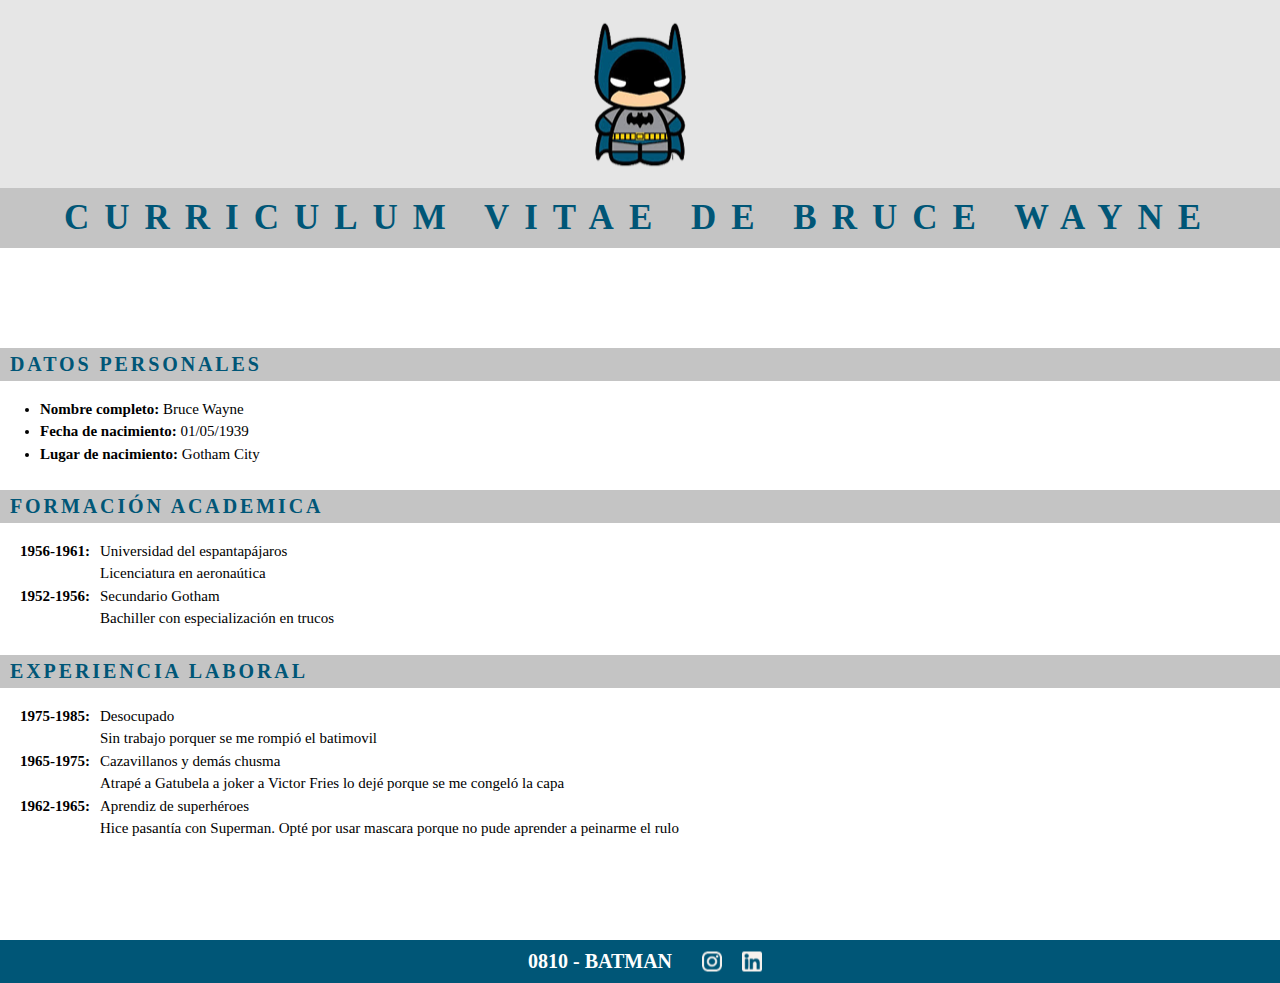
==== index.html @ cb0e0db5 "Estructurando proyecto" ====
<!DOCTYPE html>
<html lang="en">
  <head>
    <meta charset="UTF-8" />
    <meta http-equiv="X-UA-Compatible" content="IE=edge" />
    <meta name="viewport" content="width=device-width, initial-scale=1.0" />
    <link rel="stylesheet" href="css/normalize.css" />
    <link rel="stylesheet" href="css/styles.css" />
    <title>Curriculum vitae</title>
  </head>
  <body>
    <header class="header">
      <img class="header__imagen" src="img/logo-batman.svg" alt="logo imagen" />

      <h1 class="header__titulo titulos titulos--spacing">
        Curriculum Vitae de Bruce Wayne
      </h1>
    </header>

    <main>
      <section class="contenido">
        <h2 class="contenido__titulo titulos">Datos Personales</h2>
        <ul class="contenido__texto">
          <li><span>Nombre completo: </span> Bruce Wayne</li>
          <li><span>Fecha de nacimiento: </span>01/05/1939</li>
          <li><span>Lugar de nacimiento: </span>Gotham City</li>
        </ul>
      </section>
      <section class="contenido">
        <h2 class="contenido__titulo titulos">Formación Academica</h2>
        <ul class="contenido__texto">
          <li class="lista__flex">
            <span>1956-1961: </span>
            <div class="lista__texto">
              <p>Universidad del espantapájaros</p>
              <p>Licenciatura en aeronaútica</p>
            </div>
          </li>

          <li class="lista__flex">
            <span>1952-1956: </span>
            <div class="lista__texto">
              <p>Secundario Gotham</p>
              <p>Bachiller con especialización en trucos</p>
            </div>
          </li>
        </ul>
      </section>
      <section class="contenido">
        <h2 class="contenido__titulo titulos">Experiencia Laboral</h2>
        <ul class="contenido__texto">
          <li class="lista__flex">
            <span>1975-1985: </span>
            <div class="lista__texto">
              <p>Desocupado</p>
              <p>Sin trabajo porquer se me rompió el batimovil</p>
            </div>
          </li>
          <li class="lista__flex">
            <span>1965-1975:</span>
            <div class="lista__texto">
              <p>Cazavillanos y demás chusma</p>
              <p>
                Atrapé a Gatubela a joker a Victor Fries lo dejé porque se me
                congeló la capa
              </p>
            </div>
          </li>
          <li class="lista__flex">
            <span>1962-1965:</span>
            <div class="lista__texto">
              <p>Aprendiz de superhéroes</p>
              <p>
                Hice pasantía con Superman. Opté por usar mascara porque no pude
                aprender a peinarme el rulo
              </p>
            </div>
          </li>
        </ul>
      </section>
    </main>
  </body>

  <footer class="footer">
    <p class="footer__texto">0810 - BATMAN</p>
    <img src="img/logo-instagram.svg" alt="loog_instagram" />
    <img src="img/logo.linkedin.svg" alt="logo_instagram" />
  </footer>
</html>
---- css/styles.css ----
html {
  box-sizing: border-box;
  background-color: #ffff;
  font-size: 62.5%; /* 1REM = 10px*/
  font-family: 'Times New Roman', Times, serif;
}

*,
*:before,
*:after {
  box-sizing: inherit;
}

h1 {
  font-size: 3.5rem; /* Aumenta el tamaño de fuente */
  padding: 1rem;
}

h2 {
  font-size: 2rem;
  padding: 0.5rem;
}

.header {
  background-color: #e6e6e6;
  margin-bottom: 10rem;
}

.header__titulo {
  text-align: center;
  margin: 0;
}

.header__imagen {
  display: block;
  margin: 0 auto;
  padding: 2rem;
}

/* utlilidad */
.titulos {
  color: #005677;
  text-transform: uppercase;
  background-color: #c4c4c4;
  letter-spacing: 0.29rem;
  font-weight: bold;
}

.titulos--spacing {
  letter-spacing: 1.5rem;
}

/* sección */
.contenido {
  margin-bottom: 2.5rem;
}

.contenido:last-of-type {
  margin-bottom: 10rem;
}

.contenido__titulo {
  padding-left: 1rem;
}
.contenido .contenido__texto {
  list-style-type: none;
  padding-left: 2rem;
}

.contenido:first-child .contenido__texto {
  list-style-type: disc;
  padding-left: 4rem;
}

.contenido__texto {
  line-height: 1.5;
  font-size: 1.5rem;
}

span {
  font-weight: bold;
}

.lista__flex {
  display: flex;
  gap: 1rem;
}

.lista__texto p {
  margin: 0;
}

.lista__texto {
  display: flex;
  flex-direction: column;
}

.footer {
  display: flex;
  gap: 2rem;
  justify-content: center;
  color: #ffff;
  text-transform: uppercase;
  background-color: #005677;
  font-size: 2rem;
}

.footer__texto {
  margin: 1rem;
  font-weight: bold;
}
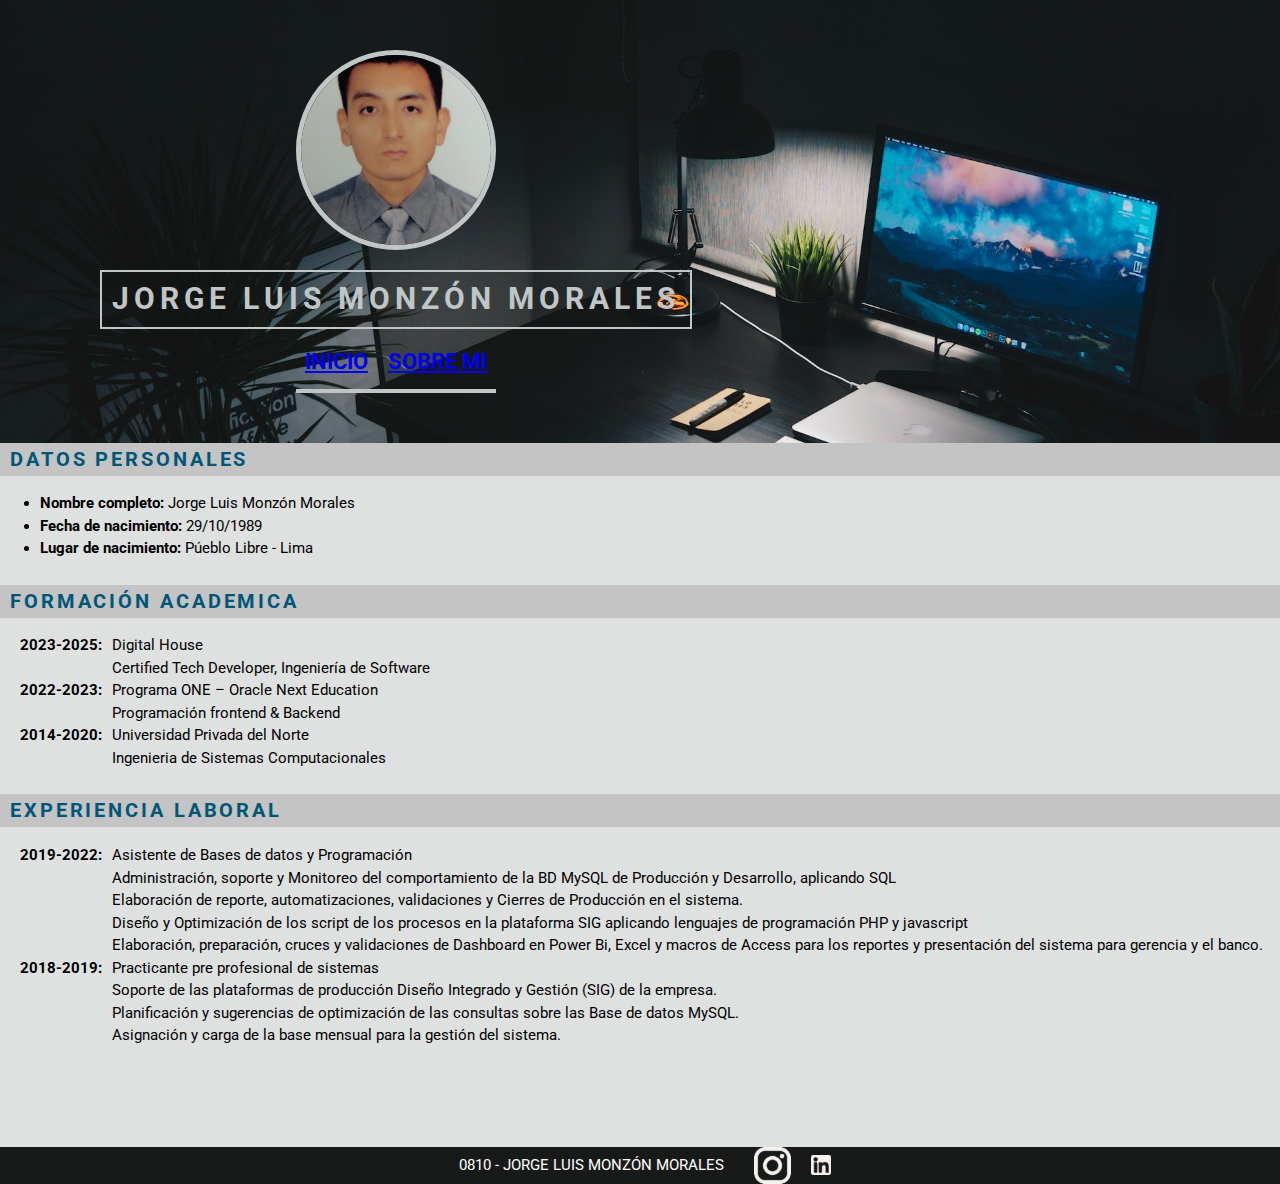
==== commit ec288b23: "finalizando paginas sobre mi" ====
--- a/index.html
+++ b/index.html
@@ -4,44 +4,66 @@
     <meta charset="UTF-8" />
     <meta http-equiv="X-UA-Compatible" content="IE=edge" />
     <meta name="viewport" content="width=device-width, initial-scale=1.0" />
+    <link rel="preconnect" href="https://fonts.googleapis.com" />
+    <link rel="preconnect" href="https://fonts.gstatic.com" crossorigin />
+    <link
+      href="https://fonts.googleapis.com/css2?family=Roboto:wght@400;700&display=swap"
+      rel="stylesheet"
+    />
     <link rel="stylesheet" href="css/normalize.css" />
     <link rel="stylesheet" href="css/styles.css" />
     <title>Curriculum vitae</title>
   </head>
   <body>
     <header class="header">
-      <img class="header__imagen" src="img/logo-batman.svg" alt="logo imagen" />
+      <div class="header__contenido">
+        <img class="header__imagen" src="img/foto.jpg" alt="foto-perfil" />
 
-      <h1 class="header__titulo titulos titulos--spacing">
-        Curriculum Vitae de Bruce Wayne
-      </h1>
+        <h1 class="header__titulo titulos--spacing">
+          Jorge Luis Monzón Morales
+        </h1>
+        <nav class="header__links">
+          <li class="header__link"><a href="index.html">Inicio</a></li>
+          <li class="header__link"><a href="sobre-mi.html">Sobre mi</a></li>
+        </nav>
+        <div class="header__separador">
+          <div class="header__border"></div>
+        </div>
+      </div>
+      <div></div>
     </header>
 
-    <main>
+    <main class="main">
       <section class="contenido">
         <h2 class="contenido__titulo titulos">Datos Personales</h2>
         <ul class="contenido__texto">
-          <li><span>Nombre completo: </span> Bruce Wayne</li>
-          <li><span>Fecha de nacimiento: </span>01/05/1939</li>
-          <li><span>Lugar de nacimiento: </span>Gotham City</li>
+          <li><span>Nombre completo: </span>Jorge Luis Monzón Morales</li>
+          <li><span>Fecha de nacimiento: </span>29/10/1989</li>
+          <li><span>Lugar de nacimiento: </span>Púeblo Libre - Lima</li>
         </ul>
       </section>
       <section class="contenido">
         <h2 class="contenido__titulo titulos">Formación Academica</h2>
         <ul class="contenido__texto">
           <li class="lista__flex">
-            <span>1956-1961: </span>
+            <span>2023-2025: </span>
             <div class="lista__texto">
-              <p>Universidad del espantapájaros</p>
-              <p>Licenciatura en aeronaútica</p>
+              <p>Digital House</p>
+              <p>Certified Tech Developer, Ingeniería de Software</p>
             </div>
           </li>
-
           <li class="lista__flex">
-            <span>1952-1956: </span>
+            <span>2022-2023:</span>
             <div class="lista__texto">
-              <p>Secundario Gotham</p>
-              <p>Bachiller con especialización en trucos</p>
+              <p>Programa ONE – Oracle Next Education</p>
+              <p>Programación frontend & Backend</p>
+            </div>
+          </li>
+          <li class="lista__flex">
+            <span>2014-2020: </span>
+            <div class="lista__texto">
+              <p>Universidad Privada del Norte</p>
+              <p>Ingenieria de Sistemas Computacionales</p>
             </div>
           </li>
         </ul>
@@ -50,29 +72,44 @@
         <h2 class="contenido__titulo titulos">Experiencia Laboral</h2>
         <ul class="contenido__texto">
           <li class="lista__flex">
-            <span>1975-1985: </span>
+            <span>2019-2022:</span>
             <div class="lista__texto">
-              <p>Desocupado</p>
-              <p>Sin trabajo porquer se me rompió el batimovil</p>
-            </div>
-          </li>
-          <li class="lista__flex">
-            <span>1965-1975:</span>
-            <div class="lista__texto">
-              <p>Cazavillanos y demás chusma</p>
+              <p>Asistente de Bases de datos y Programación</p>
               <p>
-                Atrapé a Gatubela a joker a Victor Fries lo dejé porque se me
-                congeló la capa
+                Administración, soporte y Monitoreo del comportamiento de la BD
+                MySQL de Producción y Desarrollo, aplicando SQL
+              </p>
+              <p>
+                Elaboración de reporte, automatizaciones, validaciones y Cierres
+                de Producción en el sistema.
+              </p>
+              <p>
+                Diseño y Optimización de los script de los procesos en la
+                plataforma SIG aplicando lenguajes de programación PHP y
+                javascript
+              </p>
+              <p>
+                Elaboración, preparación, cruces y validaciones de Dashboard en
+                Power Bi, Excel y macros de Access para los reportes y
+                presentación del sistema para gerencia y el banco.
               </p>
             </div>
           </li>
           <li class="lista__flex">
-            <span>1962-1965:</span>
+            <span>2018-2019:</span>
             <div class="lista__texto">
-              <p>Aprendiz de superhéroes</p>
+              <p>Practicante pre profesional de sistemas</p>
               <p>
-                Hice pasantía con Superman. Opté por usar mascara porque no pude
-                aprender a peinarme el rulo
+                Soporte de las plataformas de producción Diseño Integrado y
+                Gestión (SIG) de la empresa.
+              </p>
+              <p>
+                Planificación y sugerencias de optimización de las consultas
+                sobre las Base de datos MySQL.
+              </p>
+              <p>
+                Asignación y carga de la base mensual para la gestión del
+                sistema.
               </p>
             </div>
           </li>
@@ -82,8 +119,15 @@
   </body>
 
   <footer class="footer">
-    <p class="footer__texto">0810 - BATMAN</p>
-    <img src="img/logo-instagram.svg" alt="loog_instagram" />
-    <img src="img/logo.linkedin.svg" alt="logo_instagram" />
+    <p class="footer__texto">0810 - Jorge Luis Monzón Morales</p>
+
+    <img src="img/logo-instagram.svg" alt="logo_instagram" />
+    <a
+      class="footer__logolinkedin"
+      target="_blank"
+      href="https://www.linkedin.com/in/jorge-luis-monzon-morales/"
+    >
+      <img src="img/logo.linkedin.svg" alt="logo_instagram"
+    /></a>
   </footer>
 </html>
--- a/css/styles.css
+++ b/css/styles.css
@@ -1,8 +1,20 @@
-html {
+:root {
+  --negro: #181919;
+  --gris: #dfe1e1;
+  --gris-claro: #c0c5c5;
+  --blanco: #ffffff;
+  --fuente: 'Roboto', sans-serif;
+}
+
+html,
+body {
   box-sizing: border-box;
-  background-color: #ffff;
   font-size: 62.5%; /* 1REM = 10px*/
-  font-family: 'Times New Roman', Times, serif;
+  font-family: var(--fuente);
+  background-color: var(--gris);
+  height: 100%;
+  margin: 0;
+  padding: 0;
 }
 
 *,
@@ -12,7 +24,7 @@
 }
 
 h1 {
-  font-size: 3.5rem; /* Aumenta el tamaño de fuente */
+  font-size: 3.5rem;
   padding: 1rem;
 }
 
@@ -21,20 +33,105 @@
   padding: 0.5rem;
 }
 
+body {
+  display: flex;
+  flex-direction: column;
+}
+
+main {
+  flex-grow: 1;
+}
+
 .header {
-  background-color: #e6e6e6;
-  margin-bottom: 10rem;
+  width: 100%;
+  height: 45rem;
+  background-image: url(../img/fondo.jpg);
+  background-size: cover;
+  background-position: left center;
+  background-repeat: no-repeat;
+  position: relative;
+  display: flex;
+  justify-content: space-between;
+  padding-top: 5rem;
+}
+
+@media (min-width: 768px) {
+  .header {
+    height: 50rem;
+    padding-top: 0;
+    background-position: center center;
+  }
+}
+
+@media (min-width: 768px) {
+  .header__contenido {
+    display: flex;
+    flex-direction: column;
+    align-items: center;
+    padding: 5rem 5rem 5rem 10rem;
+  }
 }
 
 .header__titulo {
   text-align: center;
-  margin: 0;
+  margin: 2rem;
+  font-size: 2.5rem;
+  border: 0.2rem solid var(--gris-claro);
+  text-transform: uppercase;
+  color: var(--gris-claro);
+}
+
+@media (min-width: 768px) {
+  .header__titulo {
+    margin: 0;
+    font-size: 3rem;
+  }
+}
+
+@media (min-width: 768px) {
+  .header__titulo {
+    margin: 2rem 0 0 0;
+  }
 }
 
 .header__imagen {
   display: block;
   margin: 0 auto;
-  padding: 2rem;
+  min-width: 20rem;
+  object-fit: cover;
+  height: 20rem;
+  border-radius: 50%;
+  border: 0.5rem solid var(--gris-claro);
+}
+.header__links {
+  margin: 2rem;
+  margin-bottom: 1.5rem;
+  display: flex;
+  justify-content: center;
+  gap: 2rem;
+}
+
+.header__link {
+  color: var(--gris-claro);
+  list-style-type: none;
+  font-size: 2.2rem;
+  font-weight: bold;
+  text-transform: uppercase;
+}
+
+.header__link:hover {
+  color: var(--gris-claro);
+}
+
+.header__separador {
+  display: flex;
+  justify-content: center;
+  align-items: center;
+}
+
+.header__border {
+  border: 0.2rem solid var(--gris-claro);
+  width: 20rem;
 }
 
 /* utlilidad */
@@ -44,10 +141,17 @@
   background-color: #c4c4c4;
   letter-spacing: 0.29rem;
   font-weight: bold;
+  text-align: center;
+}
+
+@media (min-width: 768px) {
+  .titulos {
+    text-align: left;
+  }
 }
 
 .titulos--spacing {
-  letter-spacing: 1.5rem;
+  letter-spacing: 0.5rem;
 }
 
 /* sección */
@@ -62,6 +166,11 @@
 .contenido__titulo {
   padding-left: 1rem;
 }
+
+.contenido .contenido__titulo:first-child {
+  margin-top: 0;
+}
+
 .contenido .contenido__texto {
   list-style-type: none;
   padding-left: 2rem;
@@ -101,11 +210,29 @@
   justify-content: center;
   color: #ffff;
   text-transform: uppercase;
-  background-color: #005677;
+  background-color: var(--negro);
   font-size: 2rem;
 }
 
 .footer__texto {
   margin: 1rem;
-  font-weight: bold;
-}
+  font-size: 1.5rem;
+}
+
+.footer__logolinkedin {
+  display: flex;
+  align-items: center;
+  flex-direction: row;
+}
+
+/* sobre mi */
+
+.sobre-mi {
+  margin-bottom: 0;
+}
+.sobre-mi__texto {
+  line-height: 1.5;
+  font-size: 1.5rem;
+  text-align: center;
+  padding: 2rem auto;
+}
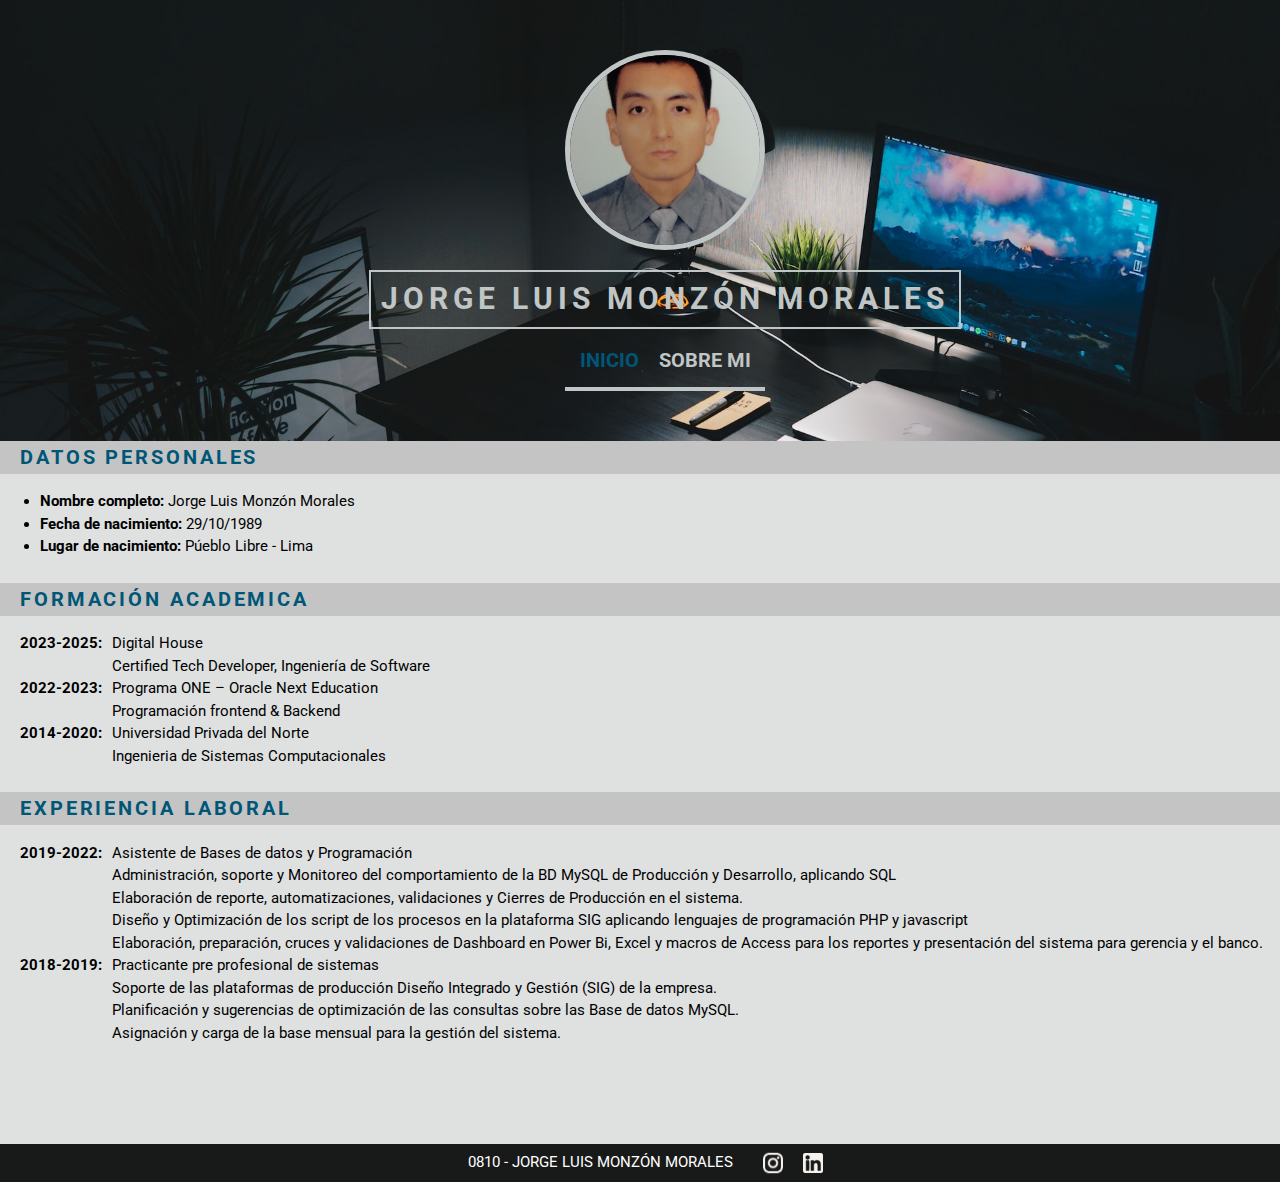
==== commit d60dd55f: "Agregando responsivo header" ====
--- a/index.html
+++ b/index.html
@@ -23,14 +23,19 @@
           Jorge Luis Monzón Morales
         </h1>
         <nav class="header__links">
-          <li class="header__link"><a href="index.html">Inicio</a></li>
-          <li class="header__link"><a href="sobre-mi.html">Sobre mi</a></li>
+          <li class="header__link">
+            <a class="header__enlace header__enlace--azul" href="index.html"
+              >Inicio</a
+            >
+          </li>
+          <li class="header__link">
+            <a class="header__enlace" href="sobre-mi.html">Sobre mi</a>
+          </li>
         </nav>
         <div class="header__separador">
           <div class="header__border"></div>
         </div>
       </div>
-      <div></div>
     </header>
 
     <main class="main">
--- a/css/styles.css
+++ b/css/styles.css
@@ -2,6 +2,7 @@
   --negro: #181919;
   --gris: #dfe1e1;
   --gris-claro: #c0c5c5;
+  --azul: #005677;
   --blanco: #ffffff;
   --fuente: 'Roboto', sans-serif;
 }
@@ -51,7 +52,7 @@
   background-repeat: no-repeat;
   position: relative;
   display: flex;
-  justify-content: space-between;
+  justify-content: center;
   padding-top: 5rem;
 }
 
@@ -114,13 +115,21 @@
 .header__link {
   color: var(--gris-claro);
   list-style-type: none;
-  font-size: 2.2rem;
+}
+
+.header__enlace {
+  text-decoration: none;
+  color: inherit;
+  font-size: 2rem;
   font-weight: bold;
   text-transform: uppercase;
 }
-
-.header__link:hover {
-  color: var(--gris-claro);
+.header__enlace:hover {
+  color: var(--azul);
+}
+
+.header__enlace--azul {
+  color: var(--azul);
 }
 
 .header__separador {
@@ -136,7 +145,7 @@
 
 /* utlilidad */
 .titulos {
-  color: #005677;
+  color: var(--azul);
   text-transform: uppercase;
   background-color: #c4c4c4;
   letter-spacing: 0.29rem;
@@ -164,7 +173,7 @@
 }
 
 .contenido__titulo {
-  padding-left: 1rem;
+  padding-left: 2rem;
 }
 
 .contenido .contenido__titulo:first-child {
@@ -229,6 +238,11 @@
 
 .sobre-mi {
   margin-bottom: 0;
+}
+
+.sobre-mi__titulo {
+  margin-top: 0;
+  padding-left: 2rem;
 }
 .sobre-mi__texto {
   line-height: 1.5;
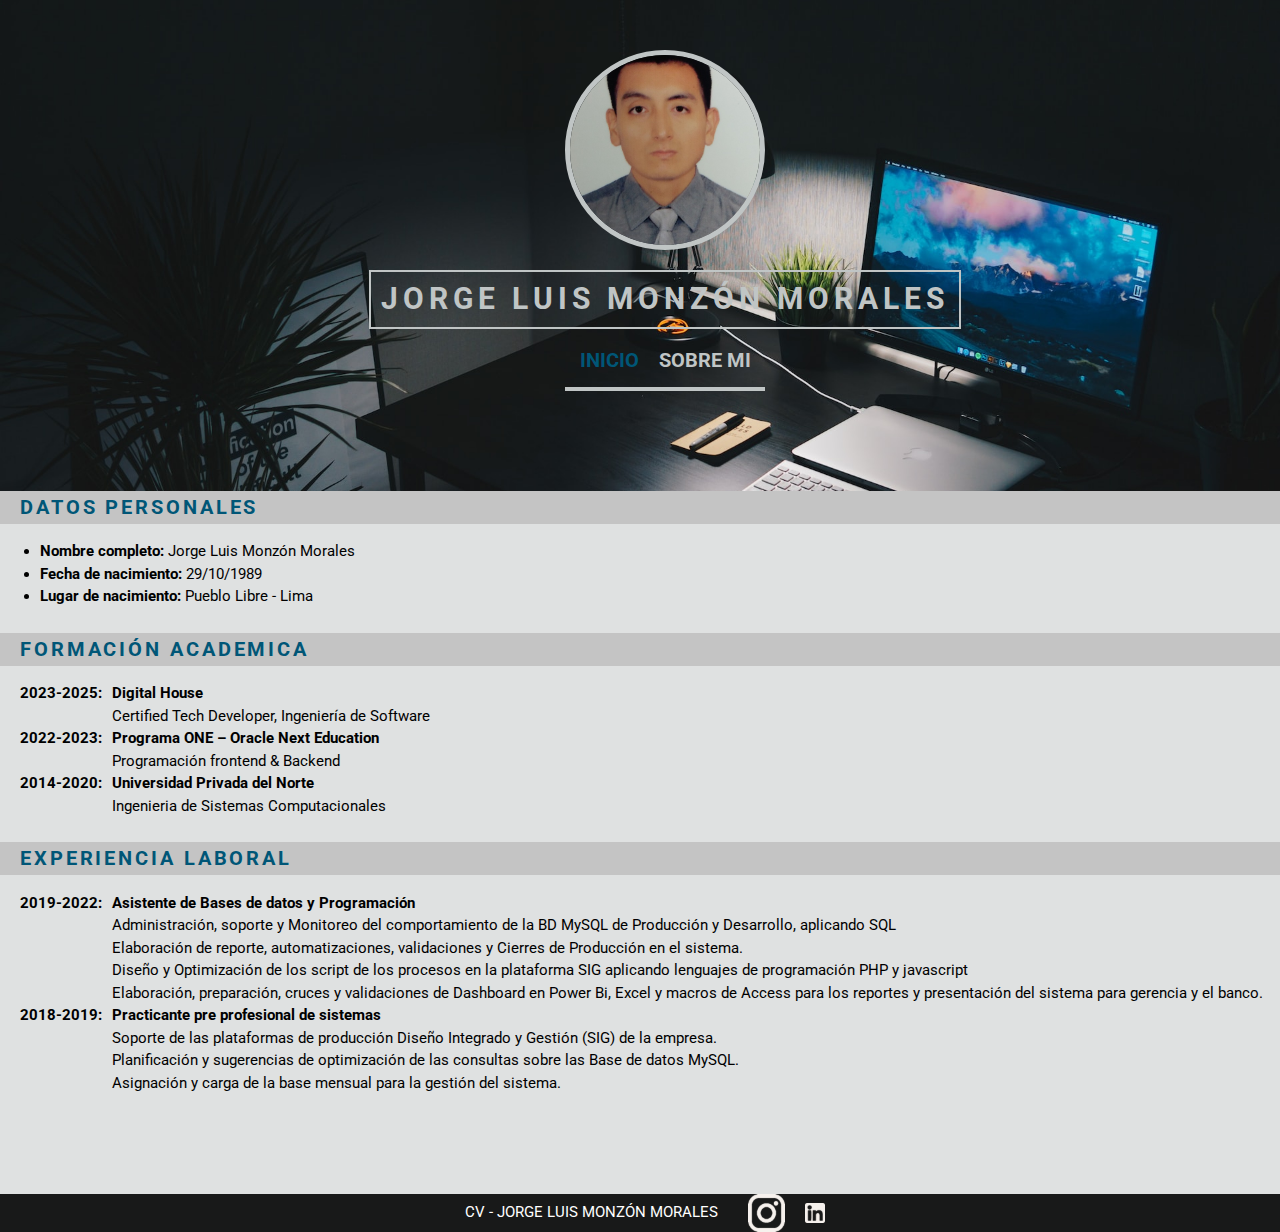
==== commit 82a9ed5e: "Finalizando detalles" ====
--- a/index.html
+++ b/index.html
@@ -44,7 +44,7 @@
         <ul class="contenido__texto">
           <li><span>Nombre completo: </span>Jorge Luis Monzón Morales</li>
           <li><span>Fecha de nacimiento: </span>29/10/1989</li>
-          <li><span>Lugar de nacimiento: </span>Púeblo Libre - Lima</li>
+          <li><span>Lugar de nacimiento: </span>Pueblo Libre - Lima</li>
         </ul>
       </section>
       <section class="contenido">
@@ -53,21 +53,21 @@
           <li class="lista__flex">
             <span>2023-2025: </span>
             <div class="lista__texto">
-              <p>Digital House</p>
+              <p class="lista__titulo">Digital House</p>
               <p>Certified Tech Developer, Ingeniería de Software</p>
             </div>
           </li>
           <li class="lista__flex">
             <span>2022-2023:</span>
             <div class="lista__texto">
-              <p>Programa ONE – Oracle Next Education</p>
+              <p class="lista__titulo">Programa ONE – Oracle Next Education</p>
               <p>Programación frontend & Backend</p>
             </div>
           </li>
           <li class="lista__flex">
             <span>2014-2020: </span>
             <div class="lista__texto">
-              <p>Universidad Privada del Norte</p>
+              <p class="lista__titulo">Universidad Privada del Norte</p>
               <p>Ingenieria de Sistemas Computacionales</p>
             </div>
           </li>
@@ -79,7 +79,9 @@
           <li class="lista__flex">
             <span>2019-2022:</span>
             <div class="lista__texto">
-              <p>Asistente de Bases de datos y Programación</p>
+              <p class="lista__titulo">
+                Asistente de Bases de datos y Programación
+              </p>
               <p>
                 Administración, soporte y Monitoreo del comportamiento de la BD
                 MySQL de Producción y Desarrollo, aplicando SQL
@@ -103,7 +105,9 @@
           <li class="lista__flex">
             <span>2018-2019:</span>
             <div class="lista__texto">
-              <p>Practicante pre profesional de sistemas</p>
+              <p class="lista__titulo">
+                Practicante pre profesional de sistemas
+              </p>
               <p>
                 Soporte de las plataformas de producción Diseño Integrado y
                 Gestión (SIG) de la empresa.
@@ -124,7 +128,7 @@
   </body>
 
   <footer class="footer">
-    <p class="footer__texto">0810 - Jorge Luis Monzón Morales</p>
+    <p class="footer__texto">CV - Jorge Luis Monzón Morales</p>
 
     <img src="img/logo-instagram.svg" alt="logo_instagram" />
     <a
--- a/css/styles.css
+++ b/css/styles.css
@@ -54,6 +54,7 @@
   display: flex;
   justify-content: center;
   padding-top: 5rem;
+  padding-bottom: 5rem;
 }
 
 @media (min-width: 768px) {
@@ -213,6 +214,10 @@
   flex-direction: column;
 }
 
+.lista__titulo {
+  font-weight: bold;
+}
+
 .footer {
   display: flex;
   gap: 2rem;
@@ -248,5 +253,5 @@
   line-height: 1.5;
   font-size: 1.5rem;
   text-align: center;
-  padding: 2rem auto;
-}
+  padding: 0 2rem;
+}
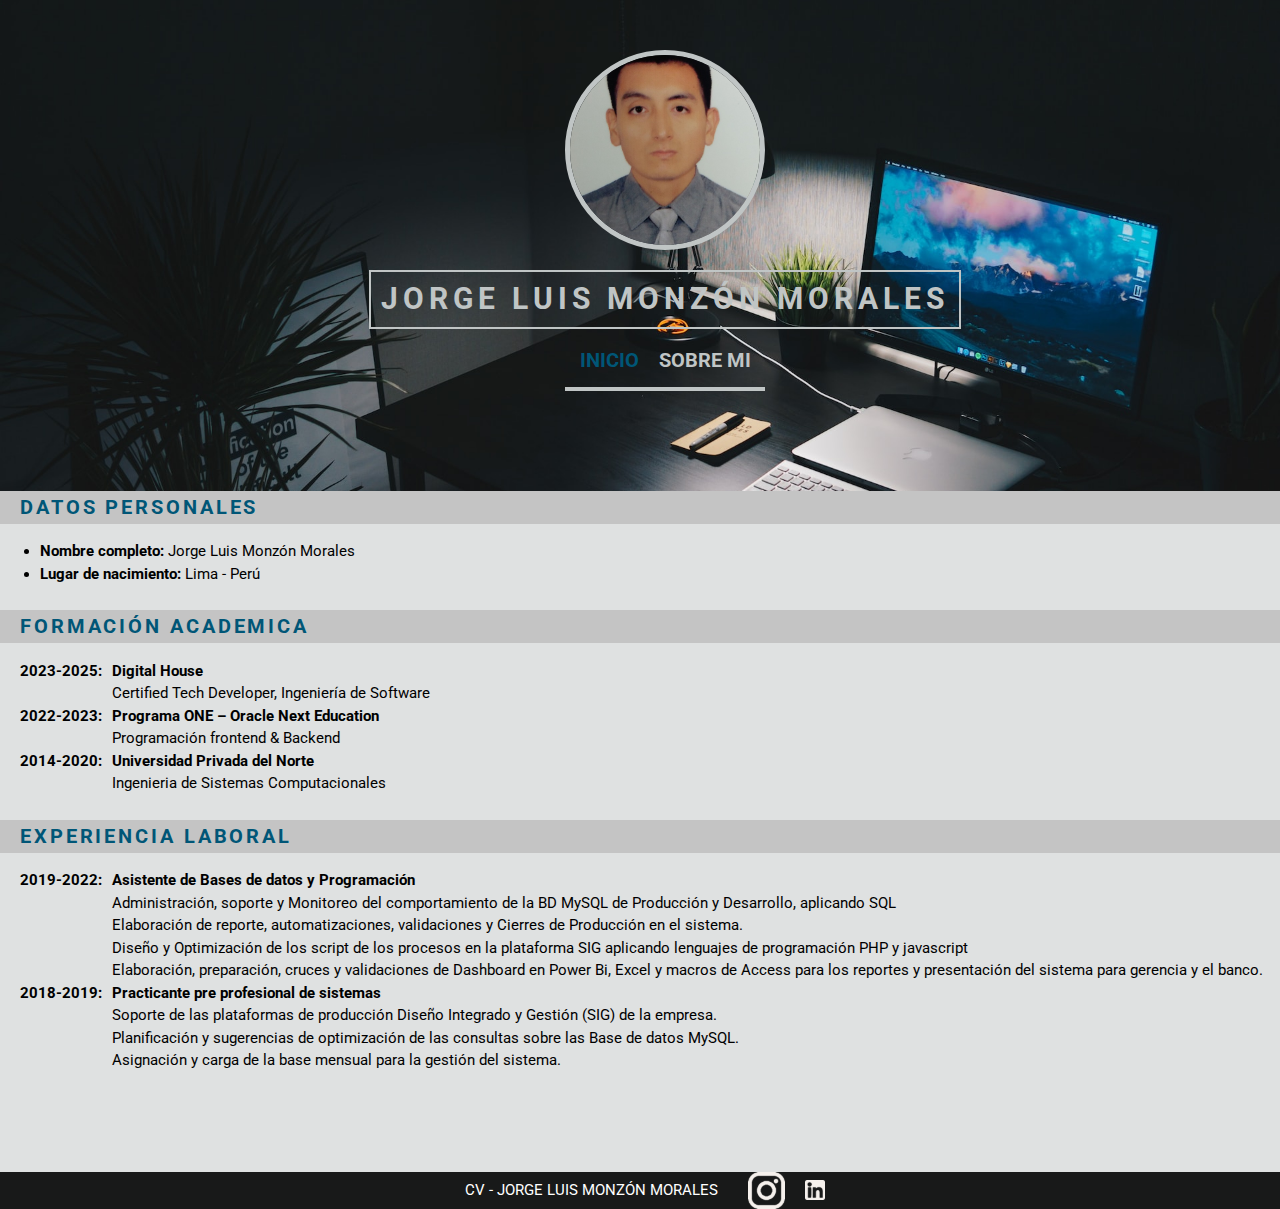
==== commit a4d0175d: "Finalizando detalle de información" ====
--- a/index.html
+++ b/index.html
@@ -43,8 +43,7 @@
         <h2 class="contenido__titulo titulos">Datos Personales</h2>
         <ul class="contenido__texto">
           <li><span>Nombre completo: </span>Jorge Luis Monzón Morales</li>
-          <li><span>Fecha de nacimiento: </span>29/10/1989</li>
-          <li><span>Lugar de nacimiento: </span>Pueblo Libre - Lima</li>
+          <li><span>Lugar de nacimiento: </span>Lima - Perú</li>
         </ul>
       </section>
       <section class="contenido">
